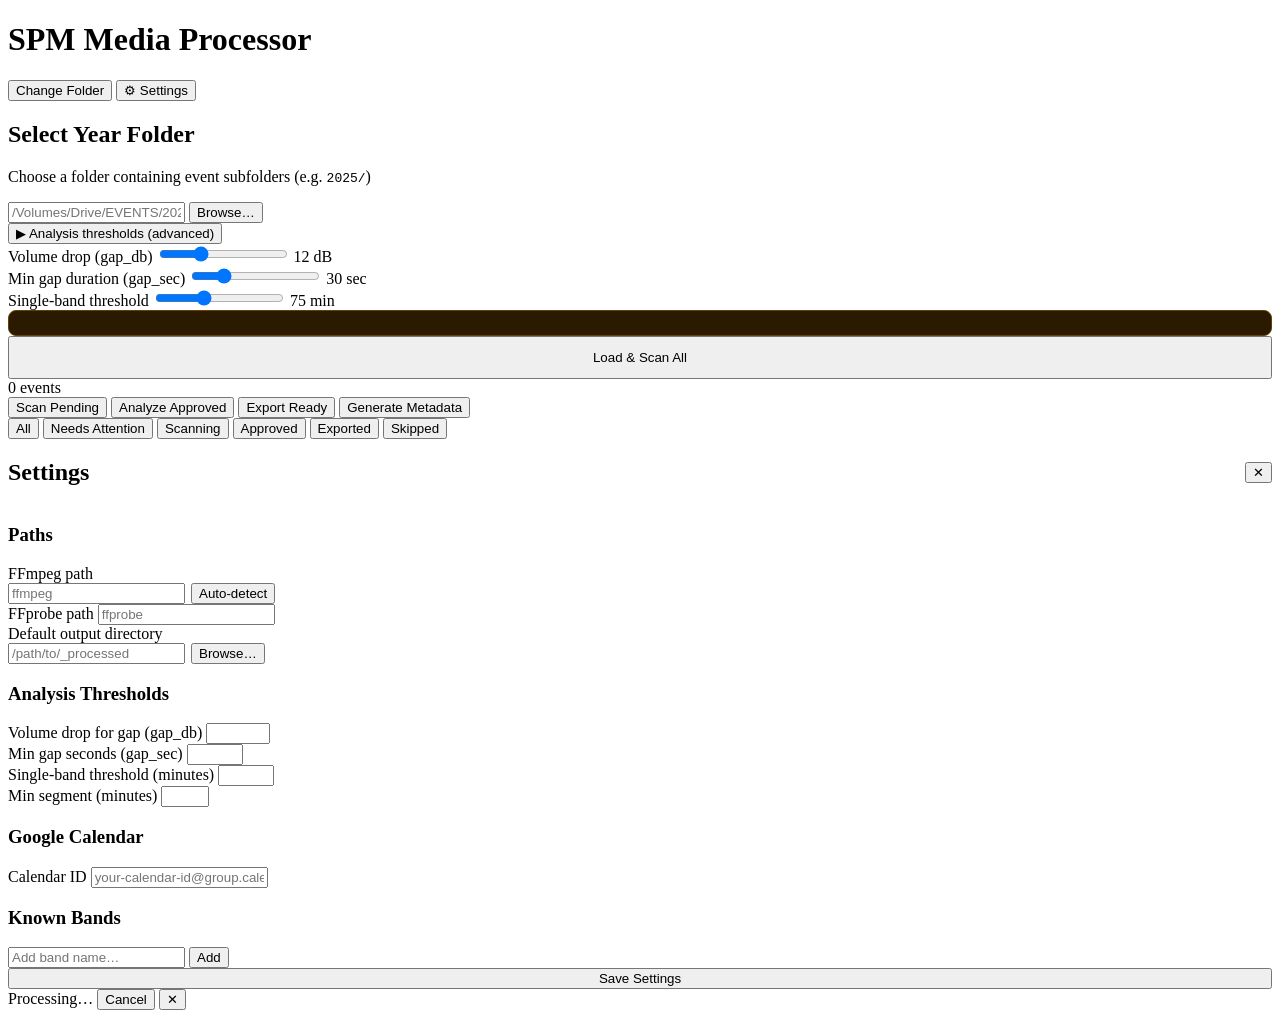
==== gui/index.html @ 06e37231 "feat(gui): add FastAPI browser dashboard with SSE streaming Adds a browser-based GUI at port 8765 (p" ====
<!DOCTYPE html>
<html lang="en">
<head>
  <meta charset="UTF-8">
  <meta name="viewport" content="width=device-width, initial-scale=1.0">
  <title>SPM Media Processor</title>
  <link rel="stylesheet" href="/static/style.css">
</head>
<body>

<!-- ── App Header ─────────────────────────────────────────────────────── -->
<header id="app-header">
  <h1>SPM Media Processor</h1>
  <span id="header-path" class="text-muted"></span>
  <div id="header-actions">
    <button class="btn btn-sm" id="btn-change-folder">Change Folder</button>
    <button class="btn btn-sm" id="btn-settings" title="Settings">⚙ Settings</button>
  </div>
</header>

<!-- ── Main ───────────────────────────────────────────────────────────── -->
<main id="main">

  <!-- Entry screen -->
  <div id="screen-entry" class="screen active">
    <div class="entry-hero">
      <h2>Select Year Folder</h2>
      <p>Choose a folder containing event subfolders (e.g. <code>2025/</code>)</p>
    </div>

    <div class="entry-field">
      <input type="text" id="year-folder-input" placeholder="/Volumes/Drive/EVENTS/2025/" style="flex:1">
      <button class="btn" id="btn-browse">Browse…</button>
    </div>

    <div class="threshold-section">
      <button class="threshold-toggle" id="threshold-toggle">
        <span class="arrow">▶</span> Analysis thresholds (advanced)
      </button>
      <div class="threshold-body" id="threshold-body">
        <div class="slider-row">
          <label>Volume drop (gap_db)</label>
          <input type="range" id="sl-gap-db" min="4" max="30" step="0.5" value="12">
          <span class="val" id="val-gap-db">12</span> dB
        </div>
        <div class="slider-row">
          <label>Min gap duration (gap_sec)</label>
          <input type="range" id="sl-gap-sec" min="5" max="120" step="5" value="30">
          <span class="val" id="val-gap-sec">30</span> sec
        </div>
        <div class="slider-row">
          <label>Single-band threshold</label>
          <input type="range" id="sl-single" min="15" max="180" step="5" value="75">
          <span class="val" id="val-single">75</span> min
        </div>
      </div>
    </div>

    <div id="entry-warnings" class="hidden" style="background:#2a1a00;border:1px solid #6a4000;border-radius:8px;padding:12px 14px;font-size:0.82rem;color:#ffb050;"></div>

    <button class="btn btn-primary" id="btn-load" style="width:100%;padding:12px;">
      Load &amp; Scan All
    </button>
  </div>

  <!-- Dashboard screen -->
  <div id="screen-dashboard" class="screen">
    <div class="dash-header">
      <div class="dash-summary" id="dash-summary">0 events</div>
      <div class="dash-bulk-actions">
        <button class="btn btn-sm" id="btn-scan-pending">Scan Pending</button>
        <button class="btn btn-sm" id="btn-analyze-all">Analyze Approved</button>
        <button class="btn btn-sm" id="btn-export-all">Export Ready</button>
        <button class="btn btn-sm" id="btn-metadata-all">Generate Metadata</button>
      </div>
    </div>

    <div class="filter-bar">
      <button class="filter-chip active" data-filter="all">All</button>
      <button class="filter-chip" data-filter="pending">Needs Attention</button>
      <button class="filter-chip" data-filter="scanning">Scanning</button>
      <button class="filter-chip" data-filter="approved">Approved</button>
      <button class="filter-chip" data-filter="exported">Exported</button>
      <button class="filter-chip" data-filter="skipped">Skipped</button>
    </div>

    <div class="event-grid" id="event-grid"></div>
  </div>

</main>

<!-- ── Settings Panel ─────────────────────────────────────────────────── -->
<div id="settings-overlay">
  <div id="settings-panel">
    <div style="display:flex;justify-content:space-between;align-items:center;">
      <h2>Settings</h2>
      <button class="btn btn-sm" id="btn-close-settings">✕</button>
    </div>

    <div>
      <h3>Paths</h3>
      <div class="settings-field">
        <label>FFmpeg path</label>
        <div style="display:flex;gap:6px;">
          <input type="text" id="cfg-ffmpeg" placeholder="ffmpeg">
          <button class="btn btn-sm" id="btn-detect-ffmpeg">Auto-detect</button>
        </div>
      </div>
      <div class="settings-field">
        <label>FFprobe path</label>
        <input type="text" id="cfg-ffprobe" placeholder="ffprobe">
      </div>
      <div class="settings-field">
        <label>Default output directory</label>
        <div style="display:flex;gap:6px;">
          <input type="text" id="cfg-output-dir" placeholder="/path/to/_processed">
          <button class="btn btn-sm" id="btn-browse-output">Browse…</button>
        </div>
      </div>
    </div>

    <div>
      <h3>Analysis Thresholds</h3>
      <div class="settings-field">
        <label>Volume drop for gap (gap_db)</label>
        <input type="number" id="cfg-gap-db" min="1" max="40" step="0.5">
      </div>
      <div class="settings-field">
        <label>Min gap seconds (gap_sec)</label>
        <input type="number" id="cfg-gap-sec" min="1" max="300" step="5">
      </div>
      <div class="settings-field">
        <label>Single-band threshold (minutes)</label>
        <input type="number" id="cfg-single-band" min="5" max="300" step="5">
      </div>
      <div class="settings-field">
        <label>Min segment (minutes)</label>
        <input type="number" id="cfg-min-seg" min="1" max="60" step="1">
      </div>
    </div>

    <div>
      <h3>Google Calendar</h3>
      <div class="settings-field">
        <label>Calendar ID</label>
        <input type="text" id="cfg-calendar" placeholder="your-calendar-id@group.calendar.google.com">
      </div>
    </div>

    <div>
      <h3>Known Bands</h3>
      <div class="band-manager">
        <div class="band-manager-list" id="settings-bands-list"></div>
        <div class="band-add-row">
          <input type="text" id="settings-new-band" placeholder="Add band name…" list="bands-datalist-settings">
          <button class="btn btn-sm" id="btn-add-band">Add</button>
        </div>
      </div>
    </div>

    <button class="btn btn-primary" id="btn-save-settings" style="width:100%;">Save Settings</button>
  </div>
</div>

<!-- ── Batch Progress Bar ──────────────────────────────────────────────── -->
<div id="batch-progress">
  <div class="batch-header">
    <span class="batch-title" id="batch-title">Processing…</span>
    <span id="batch-count" class="text-muted"></span>
    <button class="btn btn-sm btn-danger" id="btn-cancel-batch">Cancel</button>
    <button class="btn btn-sm" id="btn-close-batch">✕</button>
  </div>
  <div class="batch-progress-bar">
    <div class="batch-progress-fill" id="batch-fill" style="width:0%"></div>
  </div>
  <div class="batch-folder-list" id="batch-folder-list"></div>
</div>

<!-- Shared datalist for band autocomplete -->
<datalist id="bands-datalist"></datalist>
<datalist id="bands-datalist-settings"></datalist>

<script src="/static/app.js"></script>
</body>
</html>
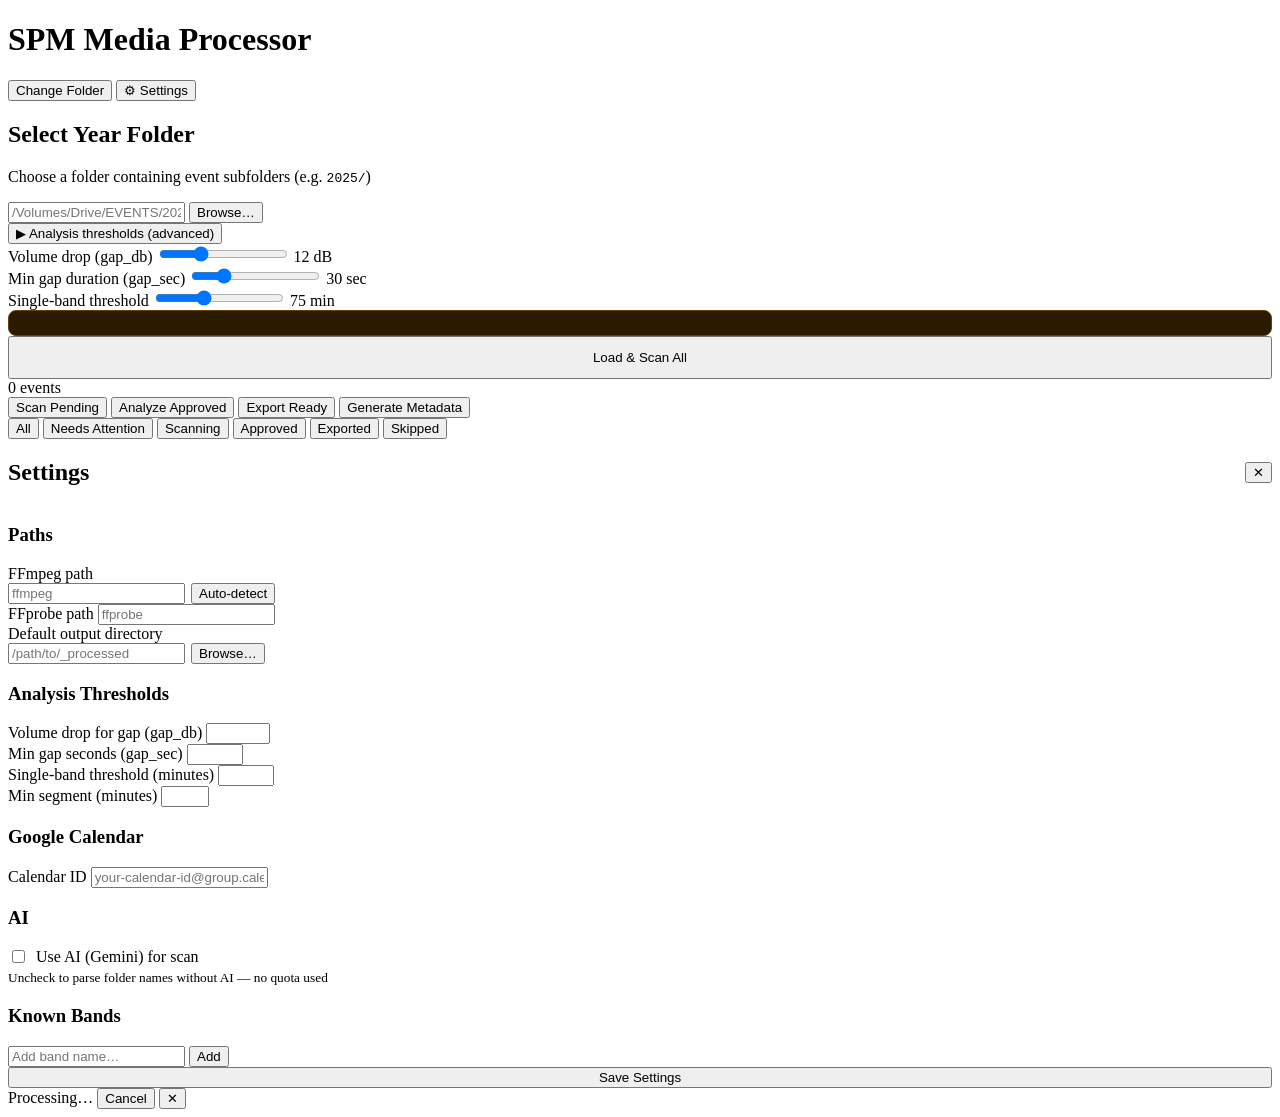
==== commit acc93a55: "feat: migrate to Gemini API and add heuristic scan fallback Replace Anthropic SDK with google-genai " ====
--- a/gui/index.html
+++ b/gui/index.html
@@ -148,6 +148,17 @@
     </div>
 
     <div>
+      <h3>AI</h3>
+      <div class="settings-field">
+        <label style="display:flex;align-items:center;gap:8px;cursor:pointer;">
+          <input type="checkbox" id="cfg-scan-use-ai">
+          Use AI (Gemini) for scan
+        </label>
+        <small style="color:var(--text-muted);display:block;margin-top:4px;">Uncheck to parse folder names without AI — no quota used</small>
+      </div>
+    </div>
+
+    <div>
       <h3>Known Bands</h3>
       <div class="band-manager">
         <div class="band-manager-list" id="settings-bands-list"></div>
@@ -174,12 +185,13 @@
     <div class="batch-progress-fill" id="batch-fill" style="width:0%"></div>
   </div>
   <div class="batch-folder-list" id="batch-folder-list"></div>
+  <div class="log-panel" id="batch-log" style="max-height:160px;overflow-y:auto;display:none"></div>
 </div>
 
 <!-- Shared datalist for band autocomplete -->
 <datalist id="bands-datalist"></datalist>
 <datalist id="bands-datalist-settings"></datalist>
 
-<script src="/static/app.js"></script>
+<script src="/static/app.js?v=2"></script>
 </body>
 </html>
